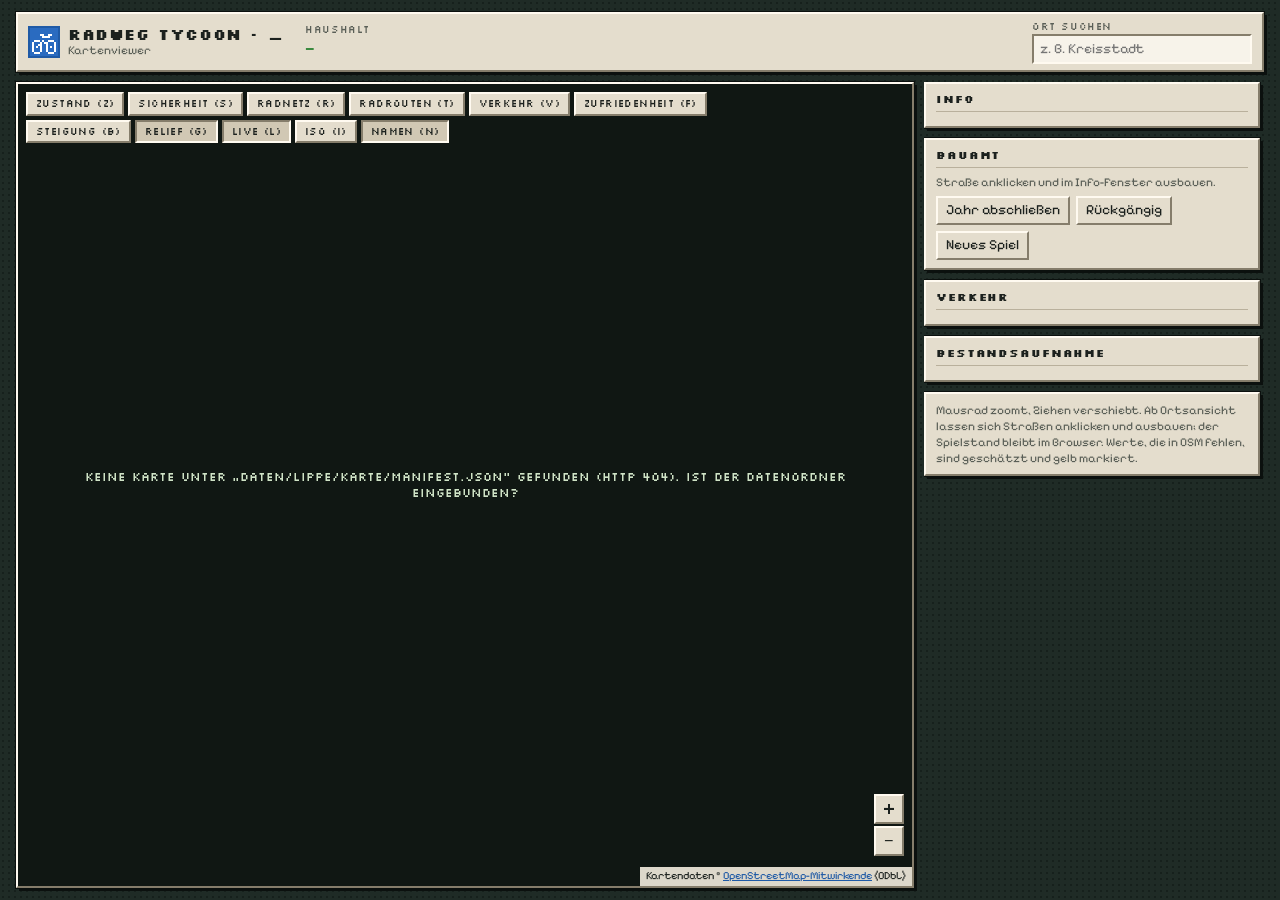
==== viewer/web/index.html @ 218c3759 "Höhen: Geländemodell NRW, Relief, Steigungen im Verkehrsmodell - Pipeline: Schritt `hoehe` (auch in " ====
<!doctype html>
<html lang="de">
<head>
<meta charset="utf-8">
<meta name="viewport" content="width=device-width, initial-scale=1, viewport-fit=cover">
<title>Radweg Tycoon – Kartenviewer</title>
<link rel="preconnect" href="https://fonts.googleapis.com">
<link rel="preconnect" href="https://fonts.gstatic.com" crossorigin>
<link rel="stylesheet" href="https://fonts.googleapis.com/css2?family=Pixelify+Sans:wght@400;600&family=Silkscreen:wght@400;700&family=VT323&display=swap">
<link rel="stylesheet" href="style.css">
</head>
<body>
<div class="app">
  <header class="topbar win">
    <div class="brand"><img src="logo.svg" alt="" width="32" height="32">
      <div><div class="brand-name">Radweg Tycoon · <span id="region">…</span></div><div class="brand-sub">Kartenviewer<span id="stand"></span></div></div></div>
    <div class="fact kasse"><span class="lbl">Haushalt</span><b id="kasse">–</b></div>
    <div class="facts" id="facts"></div>
    <label class="search"><span class="lbl">Ort suchen</span><input id="suche" list="orte" placeholder="z. B. Kreisstadt" autocomplete="off"><datalist id="orte"></datalist></label>
  </header>
  <div class="main">
    <section class="mapwin win" id="mapwin">
      <canvas id="view" aria-label="Karte"></canvas>
      <div class="loading" id="loading">Karte wird geladen …</div>
      <div class="maptoggles">
        <button class="bev" data-ov="cond" aria-pressed="false">Zustand (Z)</button>
        <button class="bev" data-ov="risk" aria-pressed="false">Sicherheit (S)</button>
        <button class="bev" data-ov="net" aria-pressed="false">Radnetz (R)</button>
        <button class="bev" data-ov="route" aria-pressed="false">Radrouten (T)</button>
        <button class="bev" data-ov="verkehr" aria-pressed="false">Verkehr (V)</button>
        <button class="bev" data-ov="zuf" aria-pressed="false">Zufriedenheit (F)</button>
        <button class="bev" data-ov="steig" aria-pressed="false">Steigung (B)</button>
        <button class="bev" id="t-relief" aria-pressed="true">Relief (G)</button>
        <button class="bev" id="t-live" aria-pressed="true">Live (L)</button>
        <button class="bev" id="t-iso" title="Prototyp: isometrische Detailansicht der Bildmitte">Iso (I)</button>
        <button class="bev" id="t-names" aria-pressed="true">Namen (N)</button>
      </div>
      <div class="status"><span id="lvl"></span><span id="busy" hidden>lädt …</span></div>
      <div class="livebox" id="live" hidden></div>
      <div class="zoom"><button class="bev" id="z-in" aria-label="Hineinzoomen">+</button><button class="bev" id="z-out" aria-label="Herauszoomen">−</button></div>
      <div class="legend win" id="legend" hidden></div>
      <div class="tip win" id="tip" hidden></div>
      <div class="attr">Kartendaten © <a href="https://www.openstreetmap.org/copyright" target="_blank" rel="noopener">OpenStreetMap-Mitwirkende</a> (ODbL)</div>
    </section>
    <aside class="side">
      <section class="win panel"><h2>Info <span class="lbl" id="insp-kind"></span></h2><div id="inspect"></div></section>
      <section class="win panel"><h2>Bauamt <span class="lbl" id="jahr"></span></h2><div id="bilanz"></div><div id="jahre"></div><div class="note" id="bau-msg">Straße anklicken und im Info-Fenster ausbauen.</div><div class="row-btns"><button class="bev" id="jahr-ende">Jahr abschließen</button><button class="bev" id="undo">Rückgängig</button><button class="bev" id="neu">Neues Spiel</button></div></section>
      <section class="win panel"><h2>Verkehr</h2><div id="verkehr"></div><div class="note" id="vk-status"></div></section>
      <section class="win panel"><h2>Bestandsaufnahme <span class="lbl" id="survey-ort"></span></h2><div id="survey"></div></section>
      <section class="win panel note">Mausrad zoomt, Ziehen verschiebt. Ab Ortsansicht lassen sich Straßen anklicken und ausbauen; der Spielstand bleibt im Browser. Werte, die in OSM fehlen, sind geschätzt und gelb markiert.</section>
    </aside>
  </div>
</div>
<script type="module" src="js/app.js"></script>
</body>
</html>
---- viewer/web/style.css ----
/* Radweg Tycoon – Kartenviewer. Ein Erscheinungsbild: Schreibtisch dunkelgrün, Fenster papiergrau mit Bevel. */
:root{
  --desk:#1f2b26;--desk-2:#16201c;--panel:#e4ddcd;--panel-2:#d1c8b4;--hi:#fffaf0;--lo:#857d6b;--line:#b9b09c;--paper:#efe9dc;
  --ink:#1c211e;--muted:#5a5f57;--sign:#1f5aa6;--ok:#3b8a3f;--warn:#c48a1e;--bad:#b03a2e;
  --f-display:'Silkscreen','Courier New',monospace;--f-ui:'Pixelify Sans','Trebuchet MS',system-ui,sans-serif;--f-num:'VT323',ui-monospace,monospace;
  color-scheme:light;
}
html,body{height:100%}
body{margin:0;background:var(--desk);color:var(--ink);font-family:var(--f-ui);font-size:14px;line-height:1.35;box-sizing:border-box;
  padding:12px max(16px,env(safe-area-inset-right,0px)) 12px max(16px,env(safe-area-inset-left,0px));overflow:hidden;
  background-image:radial-gradient(var(--desk-2) 1px,transparent 1px);background-size:6px 6px}
*,*::before,*::after{box-sizing:inherit}
[hidden]{display:none!important}
button,input{font:inherit;color:inherit}
a{color:var(--sign)}
.app{height:100%;display:flex;flex-direction:column;gap:10px;min-height:0}
.win{background:var(--panel);border:2px solid;border-color:var(--hi) var(--lo) var(--lo) var(--hi);box-shadow:0 0 0 1px #0b100e,3px 3px 0 #0b100e}
.bev{background:var(--panel);border:2px solid;border-color:var(--hi) var(--lo) var(--lo) var(--hi);cursor:pointer;padding:3px 8px}
.bev:hover{background:#ece6d8}
.bev[aria-pressed="true"]{border-color:var(--lo) var(--hi) var(--hi) var(--lo);background:var(--panel-2)}
button:focus-visible,input:focus-visible{outline:2px solid var(--sign);outline-offset:1px}
.lbl{font-family:var(--f-display);font-size:10px;letter-spacing:.06em;text-transform:uppercase;color:var(--muted)}
.topbar{display:flex;flex-wrap:wrap;align-items:center;gap:8px 22px;padding:6px 10px}
.brand{display:flex;align-items:center;gap:8px}
.brand img{image-rendering:pixelated}
.brand-name{font-family:var(--f-display);font-weight:700;font-size:15px;letter-spacing:.04em;line-height:1}
.brand-sub{font-size:12px;color:var(--muted)}
.facts{display:flex;gap:18px;flex-wrap:wrap}
.fact{display:flex;flex-direction:column}
.fact b{font-family:var(--f-num);font-weight:400;font-size:24px;line-height:1;font-variant-numeric:tabular-nums}
.search{display:flex;flex-direction:column;margin-left:auto}
.search input{width:220px;padding:4px 6px;background:#f7f3ea;border:2px solid;border-color:var(--lo) var(--hi) var(--hi) var(--lo)}
.main{flex:1;min-height:0;display:flex;gap:10px}
.mapwin{flex:1;min-width:0;position:relative;overflow:hidden;background:#101713}
#view{display:block;width:100%;height:100%;touch-action:none;cursor:grab}
.loading{position:absolute;inset:0;display:grid;place-items:center;color:#cfe3c6;font-family:var(--f-display);font-size:12px;padding:24px;text-align:center}
.maptoggles{position:absolute;top:8px;left:8px;display:flex;gap:4px;flex-wrap:wrap;max-width:calc(100% - 190px)}
.maptoggles button,.zoom button{font-family:var(--f-display);font-size:10px;letter-spacing:.04em}
.status{position:absolute;top:8px;right:8px;display:flex;gap:8px;font-family:var(--f-display);font-size:10px;color:#e8e2d2;background:rgba(16,23,19,.7);padding:3px 6px}
.zoom{position:absolute;right:8px;bottom:30px;display:flex;flex-direction:column;gap:2px}
.zoom button{width:30px;height:30px;font-size:16px;padding:0}
.attr{position:absolute;right:0;bottom:0;font-size:11px;background:rgba(239,233,220,.92);padding:2px 6px}
.legend{position:absolute;left:8px;bottom:8px;padding:6px 8px;font-size:12px;max-width:270px}
.legend .bar{width:180px;height:8px;margin:4px 0 2px;border:1px solid var(--lo);background:linear-gradient(90deg,#3fae4a,#e2c43a,#d8452f)}
.legend .ends{display:flex;justify-content:space-between;color:var(--muted);font-size:11px}
.legend .keys{display:grid;grid-template-columns:auto 1fr;gap:3px 6px;font-size:12px;margin-top:4px}
.legend .keys i{width:18px;height:6px;align-self:center;display:block}
.legend .hint{font-size:11px;color:var(--muted);margin-top:4px}
.tip{position:absolute;pointer-events:none;padding:5px 8px;max-width:260px;font-size:12px;z-index:5}
.tip b{font-family:var(--f-display);font-size:10px;letter-spacing:.04em;display:block}
.side{width:340px;flex:none;display:flex;flex-direction:column;gap:10px;min-height:0;overflow-y:auto;padding-right:4px}
.panel{padding:8px 10px}
.panel h2{font-family:var(--f-display);font-size:11px;letter-spacing:.08em;text-transform:uppercase;margin:0 0 6px;padding-bottom:4px;border-bottom:1px solid var(--line);display:flex;justify-content:space-between;align-items:baseline;gap:8px}
.insp-title{font-weight:600;font-size:16px;line-height:1.2}
.insp-sub{color:var(--muted);font-size:12px;margin:2px 0 6px;word-break:break-word}
.xs{width:100%;height:100px;display:block;background:var(--paper);border:1px solid var(--line);margin:4px 0 2px}
.xs-cap{font-size:11px;color:var(--muted);margin-bottom:6px}
.cond{display:grid;grid-template-columns:1fr auto;gap:0 8px;font-size:13px;margin:6px 0}
.cond .bar{grid-column:1/-1;height:7px;border:1px solid var(--lo);background:#bfb6a1;margin:2px 0}
.cond .bar s{display:block;height:100%;text-decoration:none}
.cond b{font-family:var(--f-num);font-weight:400;font-size:17px}
.chips{display:flex;flex-wrap:wrap;gap:4px;margin:4px 0 6px}
.chip{font-size:11px;padding:1px 6px;border:1px solid var(--line);background:var(--paper)}
.chip.bad{border-color:#d8a49d;background:#f6e3df;color:#7d2a21}
.chip.warn{border-color:#dcc58f;background:#f6eed8;color:#6d4f0c}
.chip.good{border-color:#a9cfa5;background:#e4f2e1;color:#25602a}
.chip.route{border-color:#9db6dc;background:#e3ebf7;color:#1c4580}
.kv{display:grid;grid-template-columns:auto 1fr;gap:2px 10px;font-size:12px;margin:6px 0}
.kv dt{color:var(--muted)} .kv dd{margin:0;text-align:right;font-family:var(--f-num);font-size:16px;line-height:1.1;word-break:break-word}
.raw summary{cursor:pointer;font-size:12px;color:var(--muted);margin-top:6px}
.osm{font-size:12px;margin-top:6px}
.est{color:var(--warn);font-size:11px}
.bars{display:flex;flex-direction:column;gap:4px;font-size:12px}
.bars .row{display:grid;grid-template-columns:118px 1fr auto;gap:6px;align-items:center}
.bars .row i{display:block;height:8px;background:#b5523b}
.bars .row b{font-family:var(--f-num);font-weight:400;font-size:15px;text-align:right;white-space:nowrap;min-width:52px}
.note{font-size:12px;color:var(--muted)}
@media (max-width:860px){
  html,body{height:auto} body{overflow:auto}
  .app{height:auto} .main{flex-direction:column}
  .mapwin{flex:none;height:62vh;min-height:320px}
  .side{width:auto;overflow:visible;padding-right:0}
  .search{margin-left:0} .search input{width:100%}
}
.kasse b{color:var(--ok)}
.bau-btn{display:flex;justify-content:space-between;gap:8px;width:100%;margin:3px 0;text-align:left}
.bau-btn b{font-family:var(--f-num);font-weight:400;font-size:16px}
.bau-btn:disabled{opacity:.5;cursor:not-allowed}
.zug{display:flex;gap:6px;align-items:center;font-size:12px;margin-bottom:4px}
.row-btns{display:flex;gap:6px;margin-top:6px}
.routes{display:flex;flex-direction:column;gap:2px;margin-top:4px;max-height:220px;overflow:auto}
.rt{display:flex;align-items:center;gap:6px;background:none;border:1px solid transparent;padding:1px 4px;text-align:left;cursor:pointer;font-size:12px}
.rt:hover,.rt.on{border-color:var(--lo);background:var(--paper)}
.rt i,.chip.route i{width:14px;height:5px;display:inline-block;flex:none;margin-right:4px;vertical-align:middle}
button.chip{cursor:pointer;font:inherit;font-size:11px}
.chip.route.on{outline:2px solid var(--sign)}
.legend{pointer-events:auto}
.up{color:var(--ok)} .down{color:var(--bad)}
.kv dd .up,.kv dd .down{font-size:14px}
.row-btns{flex-wrap:wrap}
.jt{width:100%;border-collapse:collapse;font-size:12px;margin:4px 0}.jt th{font-family:var(--f-display);font-size:9px;color:var(--muted);text-align:right;font-weight:400}.jt td{text-align:right;font-family:var(--f-num);font-size:15px}.jt th:first-child,.jt td:first-child{text-align:left}
.livebox{position:absolute;left:50%;bottom:26px;transform:translateX(-50%);font-family:var(--f-display);font-size:10px;color:#e8e2d2;background:rgba(16,23,19,.75);padding:3px 8px;white-space:nowrap;max-width:calc(100% - 120px);overflow:hidden;text-overflow:ellipsis}
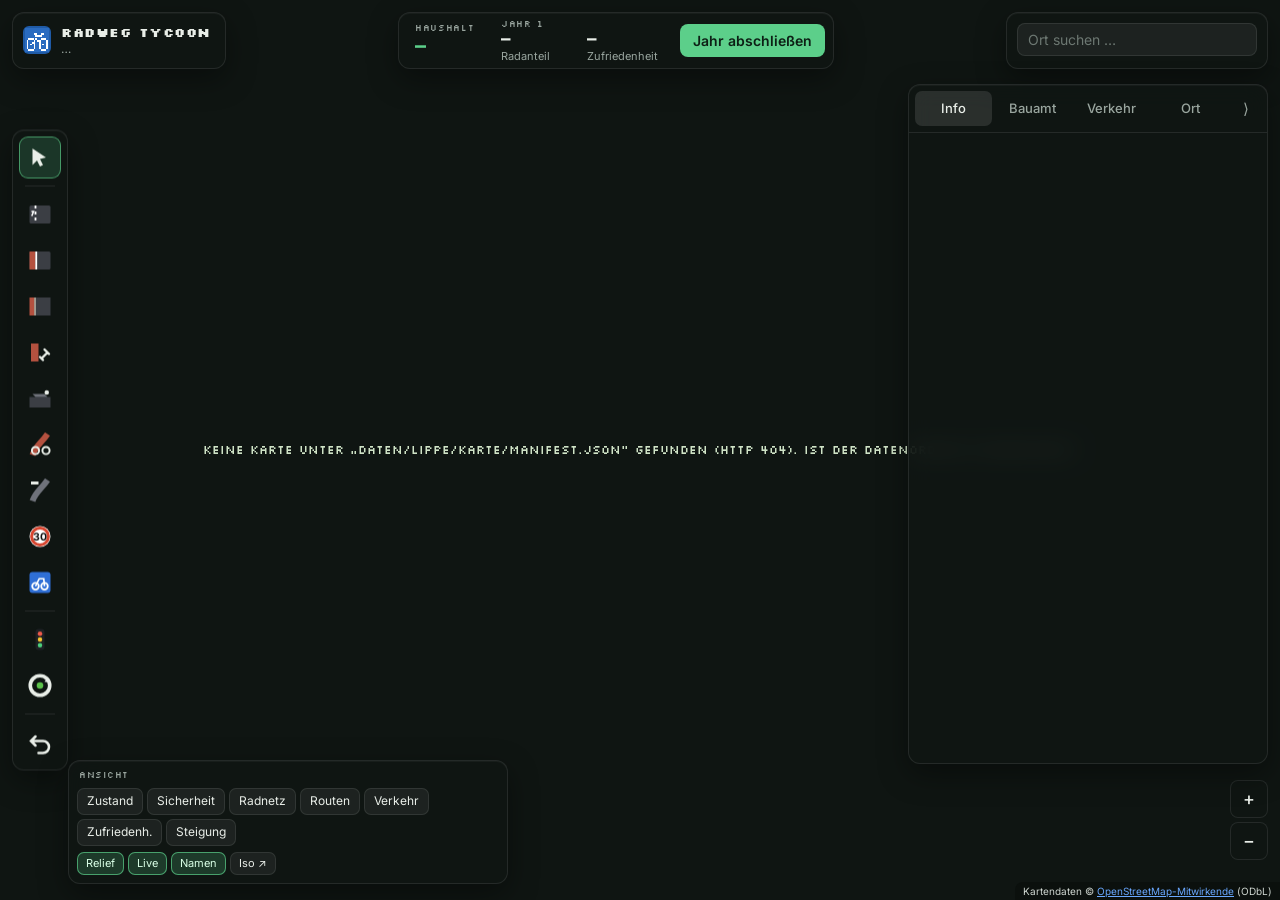
==== commit 63c33230: "Bauwerkzeuge, Ampeln und Kreisverkehre, neue Oberfläche - Streckenwerkzeug: Start/Ziel/Zwischenpunkt" ====
--- a/viewer/web/index.html
+++ b/viewer/web/index.html
@@ -3,54 +3,123 @@
 <head>
 <meta charset="utf-8">
 <meta name="viewport" content="width=device-width, initial-scale=1, viewport-fit=cover">
-<title>Radweg Tycoon – Kartenviewer</title>
+<title>Radweg Tycoon</title>
 <link rel="preconnect" href="https://fonts.googleapis.com">
 <link rel="preconnect" href="https://fonts.gstatic.com" crossorigin>
-<link rel="stylesheet" href="https://fonts.googleapis.com/css2?family=Pixelify+Sans:wght@400;600&family=Silkscreen:wght@400;700&family=VT323&display=swap">
+<link rel="stylesheet" href="https://fonts.googleapis.com/css2?family=Inter:wght@400;500;600;700&family=Silkscreen:wght@400;700&display=swap">
 <link rel="stylesheet" href="style.css">
 </head>
 <body>
-<div class="app">
-  <header class="topbar win">
-    <div class="brand"><img src="logo.svg" alt="" width="32" height="32">
-      <div><div class="brand-name">Radweg Tycoon · <span id="region">…</span></div><div class="brand-sub">Kartenviewer<span id="stand"></span></div></div></div>
-    <div class="fact kasse"><span class="lbl">Haushalt</span><b id="kasse">–</b></div>
-    <div class="facts" id="facts"></div>
-    <label class="search"><span class="lbl">Ort suchen</span><input id="suche" list="orte" placeholder="z. B. Kreisstadt" autocomplete="off"><datalist id="orte"></datalist></label>
+<svg width="0" height="0" style="position:absolute" aria-hidden="true">
+  <defs>
+    <symbol id="i-auswahl" viewBox="0 0 16 16"><path d="M3 2l9 6-4 1 2 4-2 1-2-4-3 3z" fill="currentColor"/></symbol>
+    <symbol id="i-schutz" viewBox="0 0 16 16"><rect x="1" y="2" width="14" height="12" rx="1" fill="#3b3e44"/><path d="M5 2v12" stroke="#fff" stroke-width="1.2" stroke-dasharray="2 2"/><path d="M2.5 9l1.2-3h-1.4" stroke="#fff" fill="none"/></symbol>
+    <symbol id="i-streifen" viewBox="0 0 16 16"><rect x="1" y="2" width="14" height="12" rx="1" fill="#3b3e44"/><rect x="1" y="2" width="4" height="12" fill="#b4513f"/><path d="M5.5 2v12" stroke="#fff" stroke-width="1.2"/></symbol>
+    <symbol id="i-hochbord" viewBox="0 0 16 16"><rect x="5" y="2" width="10" height="12" fill="#3b3e44"/><rect x="1" y="2" width="3.4" height="12" fill="#b4513f"/><rect x="4.2" y="2" width="1" height="12" fill="#bdb8ab"/></symbol>
+    <symbol id="i-radweg_san" viewBox="0 0 16 16"><rect x="2" y="2" width="5" height="12" fill="#b4513f"/><path d="M9 12l4-4m-2-2l3 3m-6 2l2 2" stroke="currentColor" stroke-width="1.6" stroke-linecap="round"/></symbol>
+    <symbol id="i-decke" viewBox="0 0 16 16"><rect x="1" y="7" width="14" height="7" fill="#3b3e44"/><path d="M3 5h8l2 2H5z" fill="#6f727a"/><circle cx="12.5" cy="4" r="1.5" fill="currentColor"/></symbol>
+    <symbol id="i-radweg" viewBox="0 0 16 16"><path d="M3 15C5 9 9 7 13 1" stroke="#b4513f" stroke-width="4" fill="none"/><circle cx="12" cy="12" r="2.4" fill="none" stroke="currentColor" stroke-width="1.3"/><circle cx="5" cy="12" r="2.4" fill="none" stroke="currentColor" stroke-width="1.3"/></symbol>
+    <symbol id="i-asphalt" viewBox="0 0 16 16"><path d="M3 15C5 9 9 7 13 1" stroke="#6f727a" stroke-width="4" fill="none"/><path d="M2 3h5" stroke="currentColor" stroke-width="2"/></symbol>
+    <symbol id="i-tempo30" viewBox="0 0 16 16"><circle cx="8" cy="8" r="7" fill="#fff"/><circle cx="8" cy="8" r="5.6" fill="none" stroke="#d8452f" stroke-width="2"/><text x="8" y="10.6" text-anchor="middle" font-size="7" font-weight="700" font-family="Inter,sans-serif" fill="#111">30</text></symbol>
+    <symbol id="i-frs" viewBox="0 0 16 16"><rect x="1" y="1" width="14" height="14" rx="2" fill="#2f6fd6"/><circle cx="5" cy="10.5" r="2.2" fill="none" stroke="#fff" stroke-width="1.2"/><circle cx="11" cy="10.5" r="2.2" fill="none" stroke="#fff" stroke-width="1.2"/><path d="M5 10.5l2.5-5h3l.5 5" stroke="#fff" fill="none" stroke-width="1.1"/></symbol>
+    <symbol id="i-ampel" viewBox="0 0 16 16"><rect x="5" y="1" width="6" height="14" rx="2" fill="#1e2124"/><circle cx="8" cy="4.2" r="1.5" fill="#ef5a4a"/><circle cx="8" cy="8" r="1.5" fill="#f2c230"/><circle cx="8" cy="11.8" r="1.5" fill="#4cd07d"/></symbol>
+    <symbol id="i-kreisel" viewBox="0 0 16 16"><circle cx="8" cy="8" r="6.5" fill="none" stroke="currentColor" stroke-width="2.4"/><circle cx="8" cy="8" r="2.2" fill="#5cc24a"/><path d="M13 3l1 3-3-.5" fill="currentColor"/></symbol>
+    <symbol id="i-undo" viewBox="0 0 16 16"><path d="M5 4L2 7l3 3M2.5 7H10a4 4 0 010 8H7" stroke="currentColor" stroke-width="1.7" fill="none" stroke-linecap="round"/></symbol>
+  </defs>
+</svg>
+
+<main class="stage" id="mapwin">
+  <canvas id="view" aria-label="Karte"></canvas>
+  <div class="loading" id="loading">Karte wird geladen …</div>
+
+  <header class="top">
+    <div class="glass brand"><img src="logo.svg" alt="" width="28" height="28">
+      <div><div class="brand-name">Radweg Tycoon</div><div class="brand-sub"><span id="region">…</span><span id="stand"></span></div></div></div>
+    <div class="glass stats">
+      <div class="stat money"><span class="lbl">Haushalt</span><b id="kasse">–</b></div>
+      <div class="stat"><span class="lbl" id="jahr">Jahr 1</span><b id="top-anteil" title="Radanteil (Modell)">–</b><small>Radanteil</small></div>
+      <div class="stat"><span class="lbl">&nbsp;</span><b id="top-zuf" title="Zufriedenheit (Modell)">–</b><small>Zufriedenheit</small></div>
+      <button class="btn primary" id="jahr-ende">Jahr abschließen</button>
+    </div>
+    <div class="glass searchbox"><input id="suche" list="orte" placeholder="Ort suchen …" autocomplete="off" aria-label="Ort suchen"><datalist id="orte"></datalist>
+      <span class="status"><span id="lvl"></span><span id="busy" hidden> · lädt …</span></span></div>
   </header>
-  <div class="main">
-    <section class="mapwin win" id="mapwin">
-      <canvas id="view" aria-label="Karte"></canvas>
-      <div class="loading" id="loading">Karte wird geladen …</div>
-      <div class="maptoggles">
-        <button class="bev" data-ov="cond" aria-pressed="false">Zustand (Z)</button>
-        <button class="bev" data-ov="risk" aria-pressed="false">Sicherheit (S)</button>
-        <button class="bev" data-ov="net" aria-pressed="false">Radnetz (R)</button>
-        <button class="bev" data-ov="route" aria-pressed="false">Radrouten (T)</button>
-        <button class="bev" data-ov="verkehr" aria-pressed="false">Verkehr (V)</button>
-        <button class="bev" data-ov="zuf" aria-pressed="false">Zufriedenheit (F)</button>
-        <button class="bev" data-ov="steig" aria-pressed="false">Steigung (B)</button>
-        <button class="bev" id="t-relief" aria-pressed="true">Relief (G)</button>
-        <button class="bev" id="t-live" aria-pressed="true">Live (L)</button>
-        <button class="bev" id="t-iso" title="Prototyp: isometrische Detailansicht der Bildmitte">Iso (I)</button>
-        <button class="bev" id="t-names" aria-pressed="true">Namen (N)</button>
-      </div>
-      <div class="status"><span id="lvl"></span><span id="busy" hidden>lädt …</span></div>
-      <div class="livebox" id="live" hidden></div>
-      <div class="zoom"><button class="bev" id="z-in" aria-label="Hineinzoomen">+</button><button class="bev" id="z-out" aria-label="Herauszoomen">−</button></div>
-      <div class="legend win" id="legend" hidden></div>
-      <div class="tip win" id="tip" hidden></div>
-      <div class="attr">Kartendaten © <a href="https://www.openstreetmap.org/copyright" target="_blank" rel="noopener">OpenStreetMap-Mitwirkende</a> (ODbL)</div>
-    </section>
-    <aside class="side">
-      <section class="win panel"><h2>Info <span class="lbl" id="insp-kind"></span></h2><div id="inspect"></div></section>
-      <section class="win panel"><h2>Bauamt <span class="lbl" id="jahr"></span></h2><div id="bilanz"></div><div id="jahre"></div><div class="note" id="bau-msg">Straße anklicken und im Info-Fenster ausbauen.</div><div class="row-btns"><button class="bev" id="jahr-ende">Jahr abschließen</button><button class="bev" id="undo">Rückgängig</button><button class="bev" id="neu">Neues Spiel</button></div></section>
-      <section class="win panel"><h2>Verkehr</h2><div id="verkehr"></div><div class="note" id="vk-status"></div></section>
-      <section class="win panel"><h2>Bestandsaufnahme <span class="lbl" id="survey-ort"></span></h2><div id="survey"></div></section>
-      <section class="win panel note">Mausrad zoomt, Ziehen verschiebt. Ab Ortsansicht lassen sich Straßen anklicken und ausbauen; der Spielstand bleibt im Browser. Werte, die in OSM fehlen, sind geschätzt und gelb markiert.</section>
-    </aside>
+
+  <nav class="glass tools" id="tools" aria-label="Werkzeuge">
+    <button class="tool on" data-tool="auswahl" title="Auswählen (Esc)"><svg><use href="#i-auswahl"/></svg></button>
+    <div class="sep" title="Strecke ausbauen"></div>
+    <button class="tool" data-tool="schutz" title="Schutzstreifen (1)"><svg><use href="#i-schutz"/></svg></button>
+    <button class="tool" data-tool="streifen" title="Radfahrstreifen (2)"><svg><use href="#i-streifen"/></svg></button>
+    <button class="tool" data-tool="hochbord" title="Baulicher Radweg (3)"><svg><use href="#i-hochbord"/></svg></button>
+    <button class="tool" data-tool="radweg_san" title="Radweg sanieren (4)"><svg><use href="#i-radweg_san"/></svg></button>
+    <button class="tool" data-tool="decke" title="Fahrbahn erneuern (5)"><svg><use href="#i-decke"/></svg></button>
+    <button class="tool" data-tool="radweg" title="Weg zum Radweg ausbauen (6)"><svg><use href="#i-radweg"/></svg></button>
+    <button class="tool" data-tool="asphalt" title="Weg asphaltieren (7)"><svg><use href="#i-asphalt"/></svg></button>
+    <button class="tool" data-tool="tempo30" title="Tempo 30 (8)"><svg><use href="#i-tempo30"/></svg></button>
+    <button class="tool" data-tool="frs" title="Fahrradstraße (9)"><svg><use href="#i-frs"/></svg></button>
+    <div class="sep" title="Kreuzungen"></div>
+    <button class="tool" data-tool="ampel" title="Ampel (A)"><svg><use href="#i-ampel"/></svg></button>
+    <button class="tool" data-tool="kreisel" title="Kreisverkehr (K)"><svg><use href="#i-kreisel"/></svg></button>
+    <div class="sep"></div>
+    <button class="tool" id="undo" title="Rückgängig (Strg+Z)"><svg><use href="#i-undo"/></svg></button>
+  </nav>
+
+  <section class="glass toolpanel" id="toolpanel" hidden>
+    <div class="tp-head"><svg class="tp-icon"><use id="tp-icon" href="#i-auswahl"/></svg><div><b id="tp-name"></b><div class="tp-info" id="tp-info"></div></div></div>
+    <div class="tp-body" id="tp-body"></div>
+    <div class="tp-actions">
+      <button class="btn" id="tp-zug" title="Ganze Straße des ersten Abschnitts übernehmen">Ganze Straße</button>
+      <button class="btn" id="tp-zurueck" title="Letzten Wegpunkt entfernen (Rücktaste)">Zurück</button>
+      <button class="btn" id="tp-abbruch" title="Auswahl verwerfen (Esc)">Abbrechen</button>
+      <button class="btn primary" id="tp-bauen" title="Bauen (Enter)">Bauen</button>
+    </div>
+  </section>
+
+  <div class="glass views" id="views">
+    <div class="lbl">Ansicht</div>
+    <div class="seg">
+      <button data-ov="cond" aria-pressed="false" title="Zustand (Z)">Zustand</button>
+      <button data-ov="risk" aria-pressed="false" title="Sicherheit (S)">Sicherheit</button>
+      <button data-ov="net" aria-pressed="false" title="Radnetz (R)">Radnetz</button>
+      <button data-ov="route" aria-pressed="false" title="Radrouten (T)">Routen</button>
+      <button data-ov="verkehr" aria-pressed="false" title="Radverkehr (V)">Verkehr</button>
+      <button data-ov="zuf" aria-pressed="false" title="Zufriedenheit (F)">Zufriedenh.</button>
+      <button data-ov="steig" aria-pressed="false" title="Steigung (B)">Steigung</button>
+    </div>
+    <div class="seg small">
+      <button id="t-relief" aria-pressed="true" title="Relief (G)">Relief</button>
+      <button id="t-live" aria-pressed="true" title="Live-Verkehr (L)">Live</button>
+      <button id="t-names" aria-pressed="true" title="Straßennamen (N)">Namen</button>
+      <button id="t-iso" title="Isometrische Ansicht der Bildmitte (I)">Iso ↗</button>
+    </div>
   </div>
-</div>
+  <div class="glass legend" id="legend" hidden></div>
+  <div class="livebox" id="live" hidden></div>
+
+  <div class="zoom"><button class="btn" id="z-in" aria-label="Hineinzoomen">+</button><button class="btn" id="z-out" aria-label="Herauszoomen">−</button></div>
+  <div class="glass tip" id="tip" hidden></div>
+  <div class="attr">Kartendaten © <a href="https://www.openstreetmap.org/copyright" target="_blank" rel="noopener">OpenStreetMap-Mitwirkende</a> (ODbL)</div>
+
+  <aside class="glass side" id="side">
+    <div class="tabs" role="tablist">
+      <button role="tab" data-tab="info" aria-selected="true">Info</button>
+      <button role="tab" data-tab="bauamt" aria-selected="false">Bauamt</button>
+      <button role="tab" data-tab="verkehr" aria-selected="false">Verkehr</button>
+      <button role="tab" data-tab="ort" aria-selected="false">Ort</button>
+      <button class="collapse" id="side-zu" title="Panel ein-/ausklappen">⟩</button>
+    </div>
+    <div class="tabpane" data-pane="info"><div class="pane-head"><span class="lbl" id="insp-kind"></span></div><div id="inspect"></div></div>
+    <div class="tabpane" data-pane="bauamt" hidden>
+      <div id="bilanz"></div><div id="jahre"></div><div class="note" id="bau-msg">Werkzeug links wählen, Start und Ziel anklicken, Bauen.</div>
+      <div class="row-btns"><button class="btn danger" id="neu">Neues Spiel</button></div>
+    </div>
+    <div class="tabpane" data-pane="verkehr" hidden><div id="verkehr"></div><div class="note" id="vk-status"></div></div>
+    <div class="tabpane" data-pane="ort" hidden>
+      <div class="pane-head"><span class="lbl">Bestandsaufnahme</span><span class="lbl" id="survey-ort"></span></div><div id="survey"></div>
+      <div class="lbl" style="margin-top:14px">Region</div><div class="facts" id="facts"></div>
+    </div>
+  </aside>
+</main>
 <script type="module" src="js/app.js"></script>
 </body>
 </html>
--- a/viewer/web/style.css
+++ b/viewer/web/style.css
@@ -1,102 +1,173 @@
-/* Radweg Tycoon – Kartenviewer. Ein Erscheinungsbild: Schreibtisch dunkelgrün, Fenster papiergrau mit Bevel. */
+/* Radweg Tycoon – Oberfläche. Vollbild-Karte, schwebende Glas-Panels, Werkzeugleiste links. */
 :root{
-  --desk:#1f2b26;--desk-2:#16201c;--panel:#e4ddcd;--panel-2:#d1c8b4;--hi:#fffaf0;--lo:#857d6b;--line:#b9b09c;--paper:#efe9dc;
-  --ink:#1c211e;--muted:#5a5f57;--sign:#1f5aa6;--ok:#3b8a3f;--warn:#c48a1e;--bad:#b03a2e;
-  --f-display:'Silkscreen','Courier New',monospace;--f-ui:'Pixelify Sans','Trebuchet MS',system-ui,sans-serif;--f-num:'VT323',ui-monospace,monospace;
-  color-scheme:light;
+  --glass:rgba(16,22,20,.84);--glass-2:rgba(255,255,255,.06);--glass-3:rgba(255,255,255,.11);--line:rgba(255,255,255,.09);
+  --ink:#e9eee8;--muted:#9aa69f;--faint:#6d7872;--accent:#5ccf8a;--accent-ink:#0d1f15;--sign:#6aa8ff;--ok:#5ccf8a;--warn:#f0b73a;--bad:#ef6a5a;
+  --paper:#efe9dc;--r:12px;--shadow:0 10px 30px rgba(0,0,0,.38),0 1px 0 rgba(255,255,255,.04) inset;
+  --f-ui:'Inter',system-ui,-apple-system,'Segoe UI',sans-serif;--f-px:'Silkscreen','Courier New',monospace;
+  color-scheme:dark;
 }
-html,body{height:100%}
-body{margin:0;background:var(--desk);color:var(--ink);font-family:var(--f-ui);font-size:14px;line-height:1.35;box-sizing:border-box;
-  padding:12px max(16px,env(safe-area-inset-right,0px)) 12px max(16px,env(safe-area-inset-left,0px));overflow:hidden;
-  background-image:radial-gradient(var(--desk-2) 1px,transparent 1px);background-size:6px 6px}
-*,*::before,*::after{box-sizing:inherit}
+*,*::before,*::after{box-sizing:border-box}
+html,body{height:100%;margin:0}
+body{background:#0f1512;color:var(--ink);font:14px/1.4 var(--f-ui);overflow:hidden;-webkit-font-smoothing:antialiased}
 [hidden]{display:none!important}
 button,input{font:inherit;color:inherit}
 a{color:var(--sign)}
-.app{height:100%;display:flex;flex-direction:column;gap:10px;min-height:0}
-.win{background:var(--panel);border:2px solid;border-color:var(--hi) var(--lo) var(--lo) var(--hi);box-shadow:0 0 0 1px #0b100e,3px 3px 0 #0b100e}
-.bev{background:var(--panel);border:2px solid;border-color:var(--hi) var(--lo) var(--lo) var(--hi);cursor:pointer;padding:3px 8px}
-.bev:hover{background:#ece6d8}
-.bev[aria-pressed="true"]{border-color:var(--lo) var(--hi) var(--hi) var(--lo);background:var(--panel-2)}
-button:focus-visible,input:focus-visible{outline:2px solid var(--sign);outline-offset:1px}
-.lbl{font-family:var(--f-display);font-size:10px;letter-spacing:.06em;text-transform:uppercase;color:var(--muted)}
-.topbar{display:flex;flex-wrap:wrap;align-items:center;gap:8px 22px;padding:6px 10px}
-.brand{display:flex;align-items:center;gap:8px}
-.brand img{image-rendering:pixelated}
-.brand-name{font-family:var(--f-display);font-weight:700;font-size:15px;letter-spacing:.04em;line-height:1}
+.lbl{font-family:var(--f-px);font-size:9px;letter-spacing:.08em;text-transform:uppercase;color:var(--muted)}
+button:focus-visible,input:focus-visible{outline:2px solid var(--accent);outline-offset:2px}
+
+/* Bühne */
+.stage{position:fixed;inset:0;overflow:hidden}
+#view{position:absolute;inset:0;width:100%;height:100%;display:block;touch-action:none;cursor:grab}
+.stage.bauen #view{cursor:crosshair}
+.loading{position:absolute;inset:0;display:grid;place-items:center;font-family:var(--f-px);font-size:12px;color:#cfe3c6;padding:24px;text-align:center}
+.glass{background:var(--glass);backdrop-filter:blur(12px) saturate(1.2);-webkit-backdrop-filter:blur(12px) saturate(1.2);border:1px solid var(--line);border-radius:var(--r);box-shadow:var(--shadow)}
+
+/* Knöpfe */
+.btn{background:var(--glass-2);border:1px solid var(--line);border-radius:8px;padding:6px 12px;cursor:pointer;font-weight:500;transition:background .12s,border-color .12s}
+.btn:hover{background:var(--glass-3)}
+.btn:disabled{opacity:.45;cursor:not-allowed}
+.btn.primary{background:var(--accent);color:var(--accent-ink);border-color:transparent;font-weight:600}
+.btn.primary:hover{filter:brightness(1.08)}
+.btn.danger{color:#ffb4aa}
+.bev{background:var(--glass-2);border:1px solid var(--line);border-radius:8px;padding:5px 10px;cursor:pointer}
+.bev[aria-pressed="true"]{background:var(--accent);color:var(--accent-ink)}
+.win{background:var(--glass);border:1px solid var(--line);border-radius:10px;color:var(--ink)}
+
+/* Kopfzeile */
+.top{position:absolute;top:12px;left:12px;right:12px;display:flex;gap:10px;align-items:stretch;pointer-events:none}
+.top>*{pointer-events:auto}
+.brand{display:flex;align-items:center;gap:10px;padding:8px 14px 8px 10px}
+.brand img{image-rendering:pixelated;border-radius:6px}
+.brand-name{font-family:var(--f-px);font-weight:700;font-size:13px;letter-spacing:.04em}
 .brand-sub{font-size:12px;color:var(--muted)}
-.facts{display:flex;gap:18px;flex-wrap:wrap}
-.fact{display:flex;flex-direction:column}
-.fact b{font-family:var(--f-num);font-weight:400;font-size:24px;line-height:1;font-variant-numeric:tabular-nums}
-.search{display:flex;flex-direction:column;margin-left:auto}
-.search input{width:220px;padding:4px 6px;background:#f7f3ea;border:2px solid;border-color:var(--lo) var(--hi) var(--hi) var(--lo)}
-.main{flex:1;min-height:0;display:flex;gap:10px}
-.mapwin{flex:1;min-width:0;position:relative;overflow:hidden;background:#101713}
-#view{display:block;width:100%;height:100%;touch-action:none;cursor:grab}
-.loading{position:absolute;inset:0;display:grid;place-items:center;color:#cfe3c6;font-family:var(--f-display);font-size:12px;padding:24px;text-align:center}
-.maptoggles{position:absolute;top:8px;left:8px;display:flex;gap:4px;flex-wrap:wrap;max-width:calc(100% - 190px)}
-.maptoggles button,.zoom button{font-family:var(--f-display);font-size:10px;letter-spacing:.04em}
-.status{position:absolute;top:8px;right:8px;display:flex;gap:8px;font-family:var(--f-display);font-size:10px;color:#e8e2d2;background:rgba(16,23,19,.7);padding:3px 6px}
-.zoom{position:absolute;right:8px;bottom:30px;display:flex;flex-direction:column;gap:2px}
-.zoom button{width:30px;height:30px;font-size:16px;padding:0}
-.attr{position:absolute;right:0;bottom:0;font-size:11px;background:rgba(239,233,220,.92);padding:2px 6px}
-.legend{position:absolute;left:8px;bottom:8px;padding:6px 8px;font-size:12px;max-width:270px}
-.legend .bar{width:180px;height:8px;margin:4px 0 2px;border:1px solid var(--lo);background:linear-gradient(90deg,#3fae4a,#e2c43a,#d8452f)}
+.stats{display:flex;align-items:center;gap:22px;padding:6px 8px 6px 16px;margin:0 auto}
+.stat{display:flex;flex-direction:column;line-height:1.1;min-width:64px}
+.stat b{font-size:19px;font-weight:700;font-variant-numeric:tabular-nums;letter-spacing:-.01em}
+.stat small{font-size:11px;color:var(--muted)}
+.stat.money b{color:var(--accent);font-size:22px}
+.searchbox{display:flex;flex-direction:column;justify-content:center;padding:6px 10px;gap:2px;min-width:220px}
+.searchbox input{background:var(--glass-2);border:1px solid var(--line);border-radius:8px;padding:6px 10px;width:100%}
+.searchbox input::placeholder{color:var(--faint)}
+.status{font-size:11px;color:var(--muted);font-variant-numeric:tabular-nums}
+
+/* Werkzeugleiste */
+.tools{position:absolute;left:12px;top:50%;transform:translateY(-50%);display:flex;flex-direction:column;gap:4px;padding:6px}
+.tool{width:42px;height:42px;display:grid;place-items:center;border-radius:9px;border:1px solid transparent;background:transparent;cursor:pointer;color:var(--ink);position:relative}
+.tool svg{width:24px;height:24px;image-rendering:pixelated}
+.tool:hover{background:var(--glass-3)}
+.tool.on{background:rgba(92,207,138,.18);border-color:rgba(92,207,138,.65)}
+.tool:disabled{opacity:.35}
+.tool[data-key]::after{content:attr(data-key);position:absolute;right:3px;bottom:1px;font-family:var(--f-px);font-size:8px;color:var(--faint)}
+.tools .sep{height:1px;background:var(--line);margin:3px 6px}
+
+/* Werkzeug-Panel */
+.toolpanel{position:absolute;left:50%;top:84px;transform:translateX(-50%);width:min(560px,calc(100% - 520px));min-width:420px;padding:12px 14px;display:flex;flex-direction:column;gap:10px}
+.tp-head{display:flex;gap:10px;align-items:flex-start}
+.tp-icon{width:28px;height:28px;flex:none}
+.tp-head b{font-size:15px}
+.tp-info{font-size:12px;color:var(--muted)}
+.tp-body{display:grid;grid-template-columns:repeat(4,1fr);gap:8px}
+.tp-body .k{background:var(--glass-2);border-radius:8px;padding:6px 8px}
+.tp-body .k span{display:block;font-size:11px;color:var(--muted)}
+.tp-body .k b{font-size:16px;font-variant-numeric:tabular-nums}
+.tp-body .k.cost b{color:var(--accent)}
+.tp-body .k.cost.zu-teuer b{color:var(--bad)}
+.tp-body .hint{grid-column:1/-1;font-size:12px;color:var(--muted)}
+.tp-actions{display:flex;gap:6px;justify-content:flex-end;flex-wrap:wrap}
+
+/* Ansichten + Legende */
+.views{position:absolute;left:68px;bottom:16px;padding:8px;display:flex;flex-direction:column;gap:6px;width:max-content;max-width:min(440px,calc(100% - 140px))}
+.views .lbl{padding-left:2px}
+.seg{display:flex;flex-wrap:wrap;gap:4px}
+.seg button{background:var(--glass-2);border:1px solid var(--line);border-radius:7px;padding:4px 9px;font-size:12px;cursor:pointer}
+.seg button:hover{background:var(--glass-3)}
+.seg button[aria-pressed="true"]{background:rgba(92,207,138,.2);border-color:rgba(92,207,138,.7);color:#d9ffe7}
+.seg.small button{font-size:11px;padding:3px 8px}
+.legend{position:absolute;left:68px;bottom:var(--legend-bottom,128px);padding:10px 12px;font-size:12px;max-width:280px}
+.legend .bar{width:200px;height:8px;margin:6px 0 3px;border-radius:4px;background:linear-gradient(90deg,#3fae4a,#e2c43a,#d8452f)}
 .legend .ends{display:flex;justify-content:space-between;color:var(--muted);font-size:11px}
-.legend .keys{display:grid;grid-template-columns:auto 1fr;gap:3px 6px;font-size:12px;margin-top:4px}
-.legend .keys i{width:18px;height:6px;align-self:center;display:block}
-.legend .hint{font-size:11px;color:var(--muted);margin-top:4px}
-.tip{position:absolute;pointer-events:none;padding:5px 8px;max-width:260px;font-size:12px;z-index:5}
-.tip b{font-family:var(--f-display);font-size:10px;letter-spacing:.04em;display:block}
-.side{width:340px;flex:none;display:flex;flex-direction:column;gap:10px;min-height:0;overflow-y:auto;padding-right:4px}
-.panel{padding:8px 10px}
-.panel h2{font-family:var(--f-display);font-size:11px;letter-spacing:.08em;text-transform:uppercase;margin:0 0 6px;padding-bottom:4px;border-bottom:1px solid var(--line);display:flex;justify-content:space-between;align-items:baseline;gap:8px}
-.insp-title{font-weight:600;font-size:16px;line-height:1.2}
-.insp-sub{color:var(--muted);font-size:12px;margin:2px 0 6px;word-break:break-word}
-.xs{width:100%;height:100px;display:block;background:var(--paper);border:1px solid var(--line);margin:4px 0 2px}
-.xs-cap{font-size:11px;color:var(--muted);margin-bottom:6px}
-.cond{display:grid;grid-template-columns:1fr auto;gap:0 8px;font-size:13px;margin:6px 0}
-.cond .bar{grid-column:1/-1;height:7px;border:1px solid var(--lo);background:#bfb6a1;margin:2px 0}
-.cond .bar s{display:block;height:100%;text-decoration:none}
-.cond b{font-family:var(--f-num);font-weight:400;font-size:17px}
-.chips{display:flex;flex-wrap:wrap;gap:4px;margin:4px 0 6px}
-.chip{font-size:11px;padding:1px 6px;border:1px solid var(--line);background:var(--paper)}
-.chip.bad{border-color:#d8a49d;background:#f6e3df;color:#7d2a21}
-.chip.warn{border-color:#dcc58f;background:#f6eed8;color:#6d4f0c}
-.chip.good{border-color:#a9cfa5;background:#e4f2e1;color:#25602a}
-.chip.route{border-color:#9db6dc;background:#e3ebf7;color:#1c4580}
-.kv{display:grid;grid-template-columns:auto 1fr;gap:2px 10px;font-size:12px;margin:6px 0}
-.kv dt{color:var(--muted)} .kv dd{margin:0;text-align:right;font-family:var(--f-num);font-size:16px;line-height:1.1;word-break:break-word}
-.raw summary{cursor:pointer;font-size:12px;color:var(--muted);margin-top:6px}
-.osm{font-size:12px;margin-top:6px}
-.est{color:var(--warn);font-size:11px}
-.bars{display:flex;flex-direction:column;gap:4px;font-size:12px}
-.bars .row{display:grid;grid-template-columns:118px 1fr auto;gap:6px;align-items:center}
-.bars .row i{display:block;height:8px;background:#b5523b}
-.bars .row b{font-family:var(--f-num);font-weight:400;font-size:15px;text-align:right;white-space:nowrap;min-width:52px}
-.note{font-size:12px;color:var(--muted)}
-@media (max-width:860px){
-  html,body{height:auto} body{overflow:auto}
-  .app{height:auto} .main{flex-direction:column}
-  .mapwin{flex:none;height:62vh;min-height:320px}
-  .side{width:auto;overflow:visible;padding-right:0}
-  .search{margin-left:0} .search input{width:100%}
-}
-.kasse b{color:var(--ok)}
-.bau-btn{display:flex;justify-content:space-between;gap:8px;width:100%;margin:3px 0;text-align:left}
-.bau-btn b{font-family:var(--f-num);font-weight:400;font-size:16px}
-.bau-btn:disabled{opacity:.5;cursor:not-allowed}
-.zug{display:flex;gap:6px;align-items:center;font-size:12px;margin-bottom:4px}
-.row-btns{display:flex;gap:6px;margin-top:6px}
-.routes{display:flex;flex-direction:column;gap:2px;margin-top:4px;max-height:220px;overflow:auto}
-.rt{display:flex;align-items:center;gap:6px;background:none;border:1px solid transparent;padding:1px 4px;text-align:left;cursor:pointer;font-size:12px}
-.rt:hover,.rt.on{border-color:var(--lo);background:var(--paper)}
-.rt i,.chip.route i{width:14px;height:5px;display:inline-block;flex:none;margin-right:4px;vertical-align:middle}
+.legend .keys{display:grid;grid-template-columns:auto 1fr;gap:4px 8px;font-size:12px;margin-top:6px}
+.legend .keys i{width:20px;height:6px;align-self:center;display:block;border-radius:3px}
+.legend .hint{font-size:11px;color:var(--muted);margin-top:6px}
+.routes{display:flex;flex-direction:column;gap:2px;margin-top:6px;max-height:220px;overflow:auto}
+.rt{display:flex;align-items:center;gap:6px;background:none;border:1px solid transparent;border-radius:6px;padding:2px 6px;text-align:left;cursor:pointer;font-size:12px}
+.rt:hover,.rt.on{background:var(--glass-3);border-color:var(--line)}
+.rt i,.chip.route i{width:14px;height:5px;display:inline-block;flex:none;margin-right:4px;vertical-align:middle;border-radius:2px}
+
+.livebox{position:absolute;right:62px;bottom:16px;font-size:11px;color:var(--muted);background:var(--glass);border:1px solid var(--line);border-radius:999px;padding:4px 12px;white-space:nowrap;font-variant-numeric:tabular-nums}
+.zoom{position:absolute;right:12px;bottom:40px;display:flex;flex-direction:column;gap:4px}
+.zoom .btn{width:38px;height:38px;padding:0;font-size:18px;background:var(--glass);backdrop-filter:blur(12px)}
+.attr{position:absolute;right:0;bottom:0;font-size:10px;color:#cfd6d0;background:rgba(10,14,12,.65);padding:2px 8px;border-top-left-radius:8px}
+.tip{position:absolute;pointer-events:none;padding:7px 10px;max-width:280px;font-size:12px;z-index:5}
+.tip b{display:block;font-weight:600;font-size:13px}
+
+/* Seitenpanel */
+.side{position:absolute;right:12px;top:84px;bottom:136px;width:360px;display:flex;flex-direction:column;overflow:hidden;transition:transform .2s}
+.side.zu{transform:translateX(calc(100% - 44px))}
+.tabs{display:flex;gap:2px;padding:6px;border-bottom:1px solid var(--line)}
+.tabs button{flex:1;background:none;border:0;border-radius:7px;padding:7px 4px;cursor:pointer;color:var(--muted);font-weight:500;font-size:13px}
+.tabs button[aria-selected="true"]{background:var(--glass-3);color:var(--ink)}
+.tabs .collapse{flex:0 0 30px;font-size:15px}
+.side.zu .tabs .collapse{transform:rotate(180deg)}
+.tabpane{padding:12px 14px 16px;overflow-y:auto;flex:1}
+.pane-head{display:flex;justify-content:space-between;margin-bottom:4px}
+.note{font-size:12px;color:var(--muted);margin-top:8px}
+.row-btns{display:flex;gap:6px;margin-top:10px;flex-wrap:wrap}
+.facts{display:grid;grid-template-columns:1fr 1fr;gap:8px;margin-top:6px}
+.fact{background:var(--glass-2);border-radius:8px;padding:6px 8px;display:flex;flex-direction:column}
+.fact b{font-size:15px;font-variant-numeric:tabular-nums}
+
+/* Inhalte im Info-Fenster */
+.insp-title{font-weight:700;font-size:17px;line-height:1.25}
+.insp-sub{color:var(--muted);font-size:12px;margin:3px 0 8px;word-break:break-word}
+.xs{width:100%;height:100px;display:block;background:var(--paper);border-radius:8px;margin:4px 0 2px}
+.xs-cap{font-size:11px;color:var(--faint);margin-bottom:8px}
+.cond{display:grid;grid-template-columns:1fr auto;gap:0 8px;font-size:13px;margin:8px 0}
+.cond .lbl{color:var(--faint)}
+.cond .bar{grid-column:1/-1;height:6px;border-radius:3px;background:rgba(255,255,255,.1);margin:4px 0;overflow:hidden}
+.cond .bar s{display:block;height:100%;text-decoration:none;border-radius:3px}
+.cond b{font-variant-numeric:tabular-nums}
+.chips{display:flex;flex-wrap:wrap;gap:4px;margin:6px 0 8px}
+.chip{font-size:11px;padding:2px 8px;border-radius:999px;border:1px solid var(--line);background:var(--glass-2)}
+.chip.bad{border-color:rgba(239,106,90,.45);background:rgba(239,106,90,.14);color:#ffc2b9}
+.chip.warn{border-color:rgba(240,183,58,.45);background:rgba(240,183,58,.13);color:#ffe0a1}
+.chip.good{border-color:rgba(92,207,138,.45);background:rgba(92,207,138,.13);color:#bff3d4}
+.chip.route{border-color:rgba(106,168,255,.45);background:rgba(106,168,255,.13);color:#cfe1ff}
 button.chip{cursor:pointer;font:inherit;font-size:11px}
 .chip.route.on{outline:2px solid var(--sign)}
-.legend{pointer-events:auto}
+.kv{display:grid;grid-template-columns:auto 1fr;gap:4px 12px;font-size:13px;margin:8px 0}
+.kv dt{color:var(--muted)} .kv dd{margin:0;text-align:right;font-variant-numeric:tabular-nums;word-break:break-word}
+.raw summary{cursor:pointer;font-size:12px;color:var(--muted);margin-top:8px}
+.osm{font-size:12px;margin-top:8px}
+.est{color:var(--warn);font-size:11px}
+.bars{display:flex;flex-direction:column;gap:5px;font-size:12px}
+.bars .row{display:grid;grid-template-columns:120px 1fr auto;gap:8px;align-items:center}
+.bars .row i{display:block;height:6px;border-radius:3px;background:var(--accent)}
+.bars .row b{font-weight:500;text-align:right;white-space:nowrap;min-width:52px;font-variant-numeric:tabular-nums}
+.bau-btn{display:flex;justify-content:space-between;gap:8px;width:100%;margin:4px 0;text-align:left;background:var(--glass-2);border:1px solid var(--line);border-radius:8px;padding:7px 10px;cursor:pointer}
+.bau-btn:hover{background:var(--glass-3)}
+.bau-btn b{font-variant-numeric:tabular-nums;color:var(--accent)}
+.bau-btn:disabled{opacity:.45;cursor:not-allowed}
+.zug{display:flex;gap:6px;align-items:center;font-size:12px;margin-bottom:4px}
+.jt{width:100%;border-collapse:collapse;font-size:12px;margin:8px 0}
+.jt th{font-family:var(--f-px);font-size:8px;color:var(--muted);text-align:right;font-weight:400}
+.jt td{text-align:right;font-variant-numeric:tabular-nums;padding:2px 0}
+.jt th:first-child,.jt td:first-child{text-align:left}
 .up{color:var(--ok)} .down{color:var(--bad)}
-.kv dd .up,.kv dd .down{font-size:14px}
-.row-btns{flex-wrap:wrap}
-.jt{width:100%;border-collapse:collapse;font-size:12px;margin:4px 0}.jt th{font-family:var(--f-display);font-size:9px;color:var(--muted);text-align:right;font-weight:400}.jt td{text-align:right;font-family:var(--f-num);font-size:15px}.jt th:first-child,.jt td:first-child{text-align:left}
-.livebox{position:absolute;left:50%;bottom:26px;transform:translateX(-50%);font-family:var(--f-display);font-size:10px;color:#e8e2d2;background:rgba(16,23,19,.75);padding:3px 8px;white-space:nowrap;max-width:calc(100% - 120px);overflow:hidden;text-overflow:ellipsis}
+.kv dd .up,.kv dd .down{font-size:12px}
+
+@media (max-width:980px){
+  .stats{gap:12px} .stat.money b{font-size:18px} .searchbox{min-width:160px}
+  .views{max-width:none;right:62px}
+  .side{width:min(340px,calc(100% - 80px))}
+  .toolpanel{left:68px;transform:none;width:calc(100% - 80px - min(340px,calc(100% - 80px)) - 10px);min-width:0}
+}
+@media (max-width:700px){
+  .top{flex-wrap:wrap} .brand{display:none} .stats{margin:0;flex:1} .searchbox{flex:1}
+  .tools{top:auto;bottom:12px;left:12px;right:12px;transform:none;flex-direction:row;overflow-x:auto}
+  .tools .sep{width:1px;height:auto;margin:6px 3px}
+  .views{bottom:76px;left:12px} .legend{left:12px}
+  .side{top:auto;bottom:76px;height:45vh;left:12px;right:12px;width:auto}
+  .side.zu{transform:translateY(calc(100% - 44px))}
+  .toolpanel{top:auto;bottom:76px;width:calc(100% - 24px);min-width:0}
+}
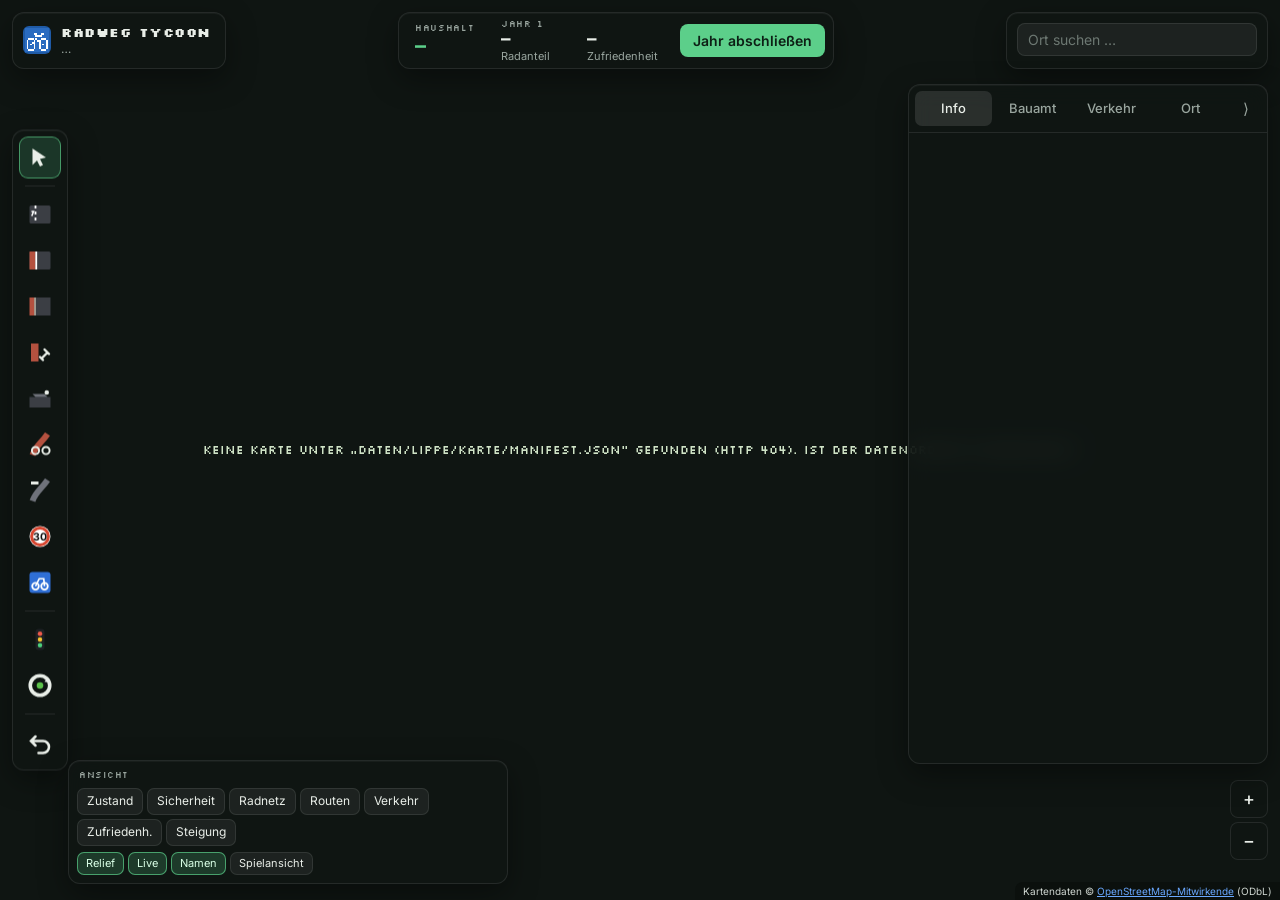
==== commit db705dfa: "Spielansicht: isometrische Ansicht im Hauptspiel - isoansicht.js (aus dem Prototyp): Iso-Renderer al" ====
--- a/viewer/web/index.html
+++ b/viewer/web/index.html
@@ -90,13 +90,14 @@
       <button id="t-relief" aria-pressed="true" title="Relief (G)">Relief</button>
       <button id="t-live" aria-pressed="true" title="Live-Verkehr (L)">Live</button>
       <button id="t-names" aria-pressed="true" title="Straßennamen (N)">Namen</button>
-      <button id="t-iso" title="Isometrische Ansicht der Bildmitte (I)">Iso ↗</button>
+      <button id="t-iso" aria-pressed="false" title="Spielansicht (I) – auch durch weites Hineinzoomen">Spielansicht</button>
+      <button id="t-haus" class="nur-iso" aria-pressed="false" title="Häuser flach (H)">Häuser flach</button>
     </div>
   </div>
   <div class="glass legend" id="legend" hidden></div>
   <div class="livebox" id="live" hidden></div>
 
-  <div class="zoom"><button class="btn" id="z-in" aria-label="Hineinzoomen">+</button><button class="btn" id="z-out" aria-label="Herauszoomen">−</button></div>
+  <div class="zoom"><button class="btn nur-iso" id="r-l" title="Drehen (Q)">⟲</button><button class="btn nur-iso" id="r-r" title="Drehen (E)">⟳</button><button class="btn" id="z-in" aria-label="Hineinzoomen">+</button><button class="btn" id="z-out" aria-label="Herauszoomen">−</button></div>
   <div class="glass tip" id="tip" hidden></div>
   <div class="attr">Kartendaten © <a href="https://www.openstreetmap.org/copyright" target="_blank" rel="noopener">OpenStreetMap-Mitwirkende</a> (ODbL)</div>
 
--- a/viewer/web/style.css
+++ b/viewer/web/style.css
@@ -95,7 +95,12 @@
 .rt i,.chip.route i{width:14px;height:5px;display:inline-block;flex:none;margin-right:4px;vertical-align:middle;border-radius:2px}
 
 .livebox{position:absolute;right:62px;bottom:16px;font-size:11px;color:var(--muted);background:var(--glass);border:1px solid var(--line);border-radius:999px;padding:4px 12px;white-space:nowrap;font-variant-numeric:tabular-nums}
-.zoom{position:absolute;right:12px;bottom:40px;display:flex;flex-direction:column;gap:4px}
+.zoom{position:absolute;right:12px;bottom:40px;display:grid;grid-template-columns:38px;gap:4px}
+body.iso .zoom{grid-template-columns:38px 38px}
+body.iso .zoom #z-in{grid-column:2;grid-row:1}
+body.iso .zoom #z-out{grid-column:2;grid-row:2}
+body.iso .zoom #r-l{grid-column:1;grid-row:1}
+body.iso .zoom #r-r{grid-column:1;grid-row:2}
 .zoom .btn{width:38px;height:38px;padding:0;font-size:18px;background:var(--glass);backdrop-filter:blur(12px)}
 .attr{position:absolute;right:0;bottom:0;font-size:10px;color:#cfd6d0;background:rgba(10,14,12,.65);padding:2px 8px;border-top-left-radius:8px}
 .tip{position:absolute;pointer-events:none;padding:7px 10px;max-width:280px;font-size:12px;z-index:5}
@@ -171,3 +176,4 @@
   .side.zu{transform:translateY(calc(100% - 44px))}
   .toolpanel{top:auto;bottom:76px;width:calc(100% - 24px);min-width:0}
 }
+body:not(.iso) .nur-iso{display:none}
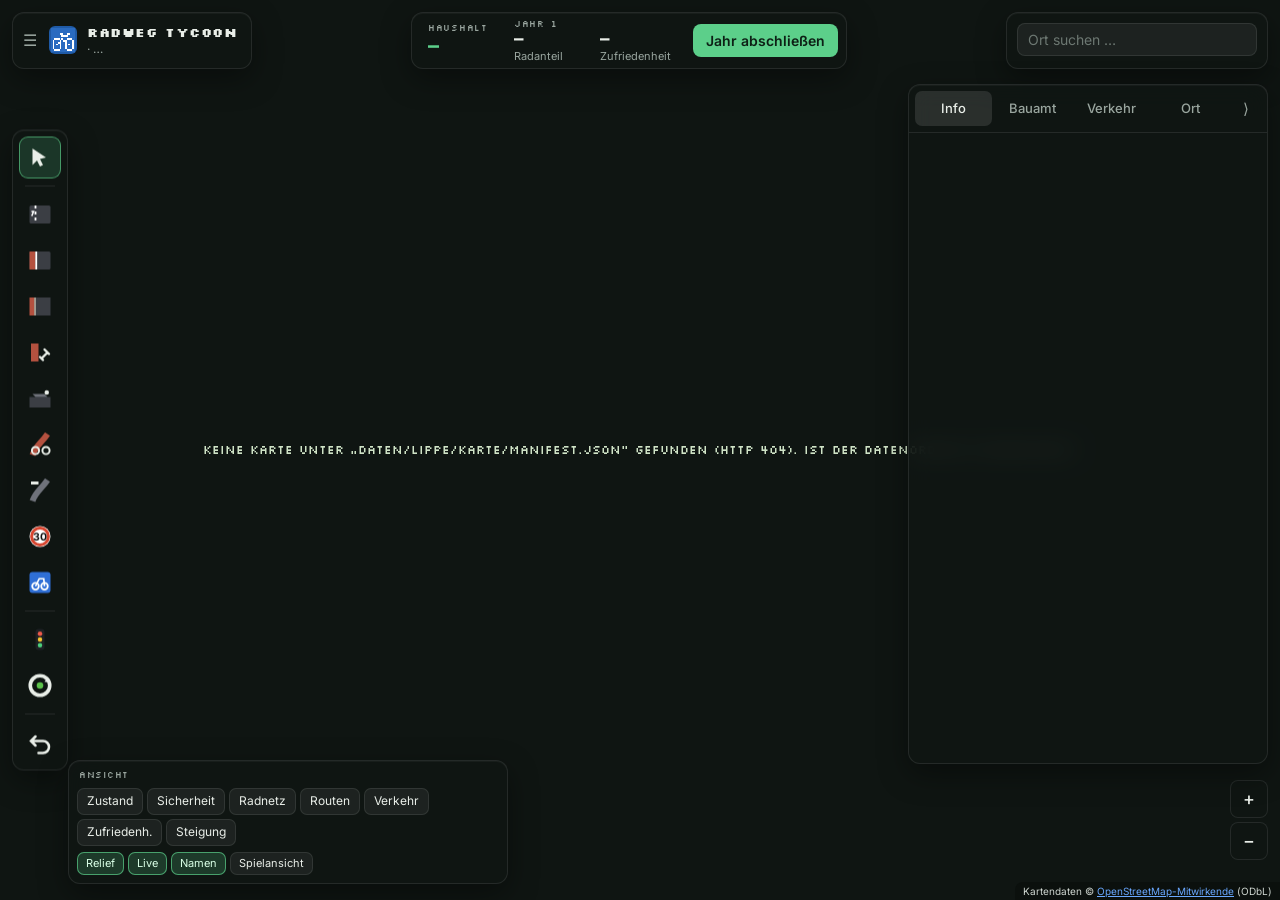
==== commit 3752ad53: "Hauptmenü, Spielgebiet als Kreis, Speicherplätze - Hauptmenü beim Start und im Spiel (Logo oder M): " ====
--- a/viewer/web/index.html
+++ b/viewer/web/index.html
@@ -33,8 +33,8 @@
   <div class="loading" id="loading">Karte wird geladen …</div>
 
   <header class="top">
-    <div class="glass brand"><img src="logo.svg" alt="" width="28" height="28">
-      <div><div class="brand-name">Radweg Tycoon</div><div class="brand-sub"><span id="region">…</span><span id="stand"></span></div></div></div>
+    <button class="glass brand" id="menu-auf" title="Menü (M)"><span class="burger">☰</span><img src="logo.svg" alt="" width="28" height="28">
+      <div><div class="brand-name">Radweg Tycoon</div><div class="brand-sub"><span id="spielname"></span> · <span id="region">…</span><span id="stand"></span></div></div></button>
     <div class="glass stats">
       <div class="stat money"><span class="lbl">Haushalt</span><b id="kasse">–</b></div>
       <div class="stat"><span class="lbl" id="jahr">Jahr 1</span><b id="top-anteil" title="Radanteil (Modell)">–</b><small>Radanteil</small></div>
@@ -92,10 +92,12 @@
       <button id="t-names" aria-pressed="true" title="Straßennamen (N)">Namen</button>
       <button id="t-iso" aria-pressed="false" title="Spielansicht (I) – auch durch weites Hineinzoomen">Spielansicht</button>
       <button id="t-haus" class="nur-iso" aria-pressed="false" title="Häuser flach (H)">Häuser flach</button>
+      <button id="t-zeit" class="nur-iso" title="Tageszeit wechseln (U)">☀ Tag</button>
     </div>
   </div>
   <div class="glass legend" id="legend" hidden></div>
   <div class="livebox" id="live" hidden></div>
+  <div id="floats"></div>
 
   <div class="zoom"><button class="btn nur-iso" id="r-l" title="Drehen (Q)">⟲</button><button class="btn nur-iso" id="r-r" title="Drehen (E)">⟳</button><button class="btn" id="z-in" aria-label="Hineinzoomen">+</button><button class="btn" id="z-out" aria-label="Herauszoomen">−</button></div>
   <div class="glass tip" id="tip" hidden></div>
@@ -120,6 +122,20 @@
       <div class="lbl" style="margin-top:14px">Region</div><div class="facts" id="facts"></div>
     </div>
   </aside>
+  <section class="glass gebietwahl" id="gebietwahl" hidden>
+    <div class="gw-kopf"><b>Spielgebiet wählen</b><span class="tp-info">Klicke auf die Karte, um den Mittelpunkt zu setzen. Ziehen verschiebt, Mausrad zoomt.</span></div>
+    <div class="gw-radius"><label for="gw-r">Radius</label><input type="range" id="gw-r" min="0" max="100" value="35"><b id="gw-rtext">–</b></div>
+    <div class="seg gw-preset"><button data-r="1000">1 km</button><button data-r="3000">3 km</button><button data-r="10000">10 km</button><button data-r="25000">25 km</button><button data-r="0">Ganze Region</button></div>
+    <div class="tp-body" id="gw-info"></div>
+    <div class="tp-actions"><button class="btn" id="gw-abbruch">Zurück</button><button class="btn primary" id="gw-start">Spiel starten</button></div>
+  </section>
+  <div class="menu" id="menu" hidden>
+    <div class="menu-karte glass" role="dialog" aria-modal="true" aria-label="Hauptmenü">
+      <div class="menu-kopf"><img src="logo.svg" alt="" width="56" height="56"><div><h1>Radweg Tycoon</h1><div class="menu-region" id="menu-region"></div></div></div>
+      <div id="menu-inhalt"></div>
+    </div>
+  </div>
+  <input type="file" id="import-datei" accept="application/json,.json" hidden>
 </main>
 <script type="module" src="js/app.js"></script>
 </body>
--- a/viewer/web/style.css
+++ b/viewer/web/style.css
@@ -61,7 +61,7 @@
 .tools .sep{height:1px;background:var(--line);margin:3px 6px}
 
 /* Werkzeug-Panel */
-.toolpanel{position:absolute;left:50%;top:84px;transform:translateX(-50%);width:min(560px,calc(100% - 520px));min-width:420px;padding:12px 14px;display:flex;flex-direction:column;gap:10px}
+.toolpanel{position:absolute;left:50%;bottom:16px;transform:translateX(-50%);width:min(560px,calc(100% - 520px));min-width:420px;padding:12px 14px;display:flex;flex-direction:column;gap:10px}
 .tp-head{display:flex;gap:10px;align-items:flex-start}
 .tp-icon{width:28px;height:28px;flex:none}
 .tp-head b{font-size:15px}
@@ -177,3 +177,44 @@
   .toolpanel{top:auto;bottom:76px;width:calc(100% - 24px);min-width:0}
 }
 body:not(.iso) .nur-iso{display:none}
+#floats{position:absolute;inset:0;pointer-events:none;overflow:hidden}
+.float{position:absolute;transform:translate(-50%,-50%);font-weight:700;font-size:15px;padding:3px 9px;border-radius:999px;background:rgba(16,22,20,.85);border:1px solid var(--line);white-space:nowrap;animation:steigen 2.6s ease-out forwards;font-variant-numeric:tabular-nums}
+.float.kosten{color:#ffb4aa}.float.gut{color:#8ff0b5}.float.schlecht{color:#ffb4aa}
+@keyframes steigen{0%{opacity:0;margin-top:8px}12%{opacity:1}75%{opacity:1}100%{opacity:0;margin-top:-56px}}
+.stage.bauen .views,.stage.bauen .legend{display:none}
+.toast{position:absolute;left:50%;top:92px;transform:translateX(-50%);background:var(--glass);border:1px solid var(--line);border-radius:999px;padding:6px 14px;font-size:13px;animation:steigen 2.6s ease-out forwards}
+
+/* Menü */
+.brand{cursor:pointer;color:var(--ink);text-align:left}
+.brand:hover{background:rgba(30,40,36,.9)}
+.burger{font-size:16px;color:var(--muted);margin-right:2px}
+.menu{position:absolute;inset:0;z-index:20;display:grid;place-items:center;background:rgba(6,10,8,.55);backdrop-filter:blur(6px);-webkit-backdrop-filter:blur(6px);padding:16px}
+.menu-karte{width:min(520px,100%);max-height:calc(100% - 32px);overflow:auto;padding:22px 24px}
+.menu-kopf{display:flex;gap:14px;align-items:center;margin-bottom:18px}
+.menu-kopf img{image-rendering:pixelated;border-radius:10px}
+.menu-kopf h1{font-family:var(--f-px);font-size:22px;margin:0;letter-spacing:.03em}
+.menu-region{color:var(--muted);font-size:13px}
+.menu-liste{display:flex;flex-direction:column;gap:8px}
+.menu-btn{display:flex;justify-content:space-between;align-items:center;gap:10px;width:100%;text-align:left;background:var(--glass-2);border:1px solid var(--line);border-radius:10px;padding:12px 14px;cursor:pointer;font-size:15px;font-weight:600}
+.menu-btn:hover{background:var(--glass-3)}
+.menu-btn small{display:block;font-weight:400;font-size:12px;color:var(--muted);margin-top:2px}
+.menu-btn.primary{background:rgba(92,207,138,.18);border-color:rgba(92,207,138,.6)}
+.menu-btn .pfeil{color:var(--muted)}
+.menu h2{font-size:15px;margin:0 0 10px}
+.menu .feld{display:flex;flex-direction:column;gap:4px;margin-bottom:12px}
+.menu .feld input{background:var(--glass-2);border:1px solid var(--line);border-radius:8px;padding:8px 10px}
+.slot{display:grid;grid-template-columns:1fr auto;gap:4px 10px;align-items:center;background:var(--glass-2);border:1px solid var(--line);border-radius:10px;padding:10px 12px}
+.slot .meta{font-size:12px;color:var(--muted)}
+.slot .aktionen{display:flex;gap:6px;grid-row:1/3;grid-column:2}
+.slot.leer{opacity:.75}
+.menu .zurueck{margin-top:14px}
+.tastenliste{display:grid;grid-template-columns:auto 1fr;gap:6px 14px;font-size:13px}
+.tastenliste kbd{font-family:var(--f-px);font-size:10px;background:var(--glass-3);border:1px solid var(--line);border-radius:5px;padding:2px 6px;justify-self:start}
+/* Gebietswahl */
+.gebietwahl{position:absolute;left:50%;bottom:16px;transform:translateX(-50%);width:min(620px,calc(100% - 24px));padding:12px 14px;display:flex;flex-direction:column;gap:10px;z-index:6}
+.gw-kopf{display:flex;flex-direction:column;gap:2px}
+.gw-kopf b{font-size:15px}
+.gw-radius{display:flex;align-items:center;gap:10px}
+.gw-radius input{flex:1;accent-color:var(--accent)}
+.gw-radius b{min-width:78px;text-align:right;font-variant-numeric:tabular-nums}
+body.wahl .tools,body.wahl .views,body.wahl .side,body.wahl .stats,body.wahl .legend,body.wahl .livebox{display:none}
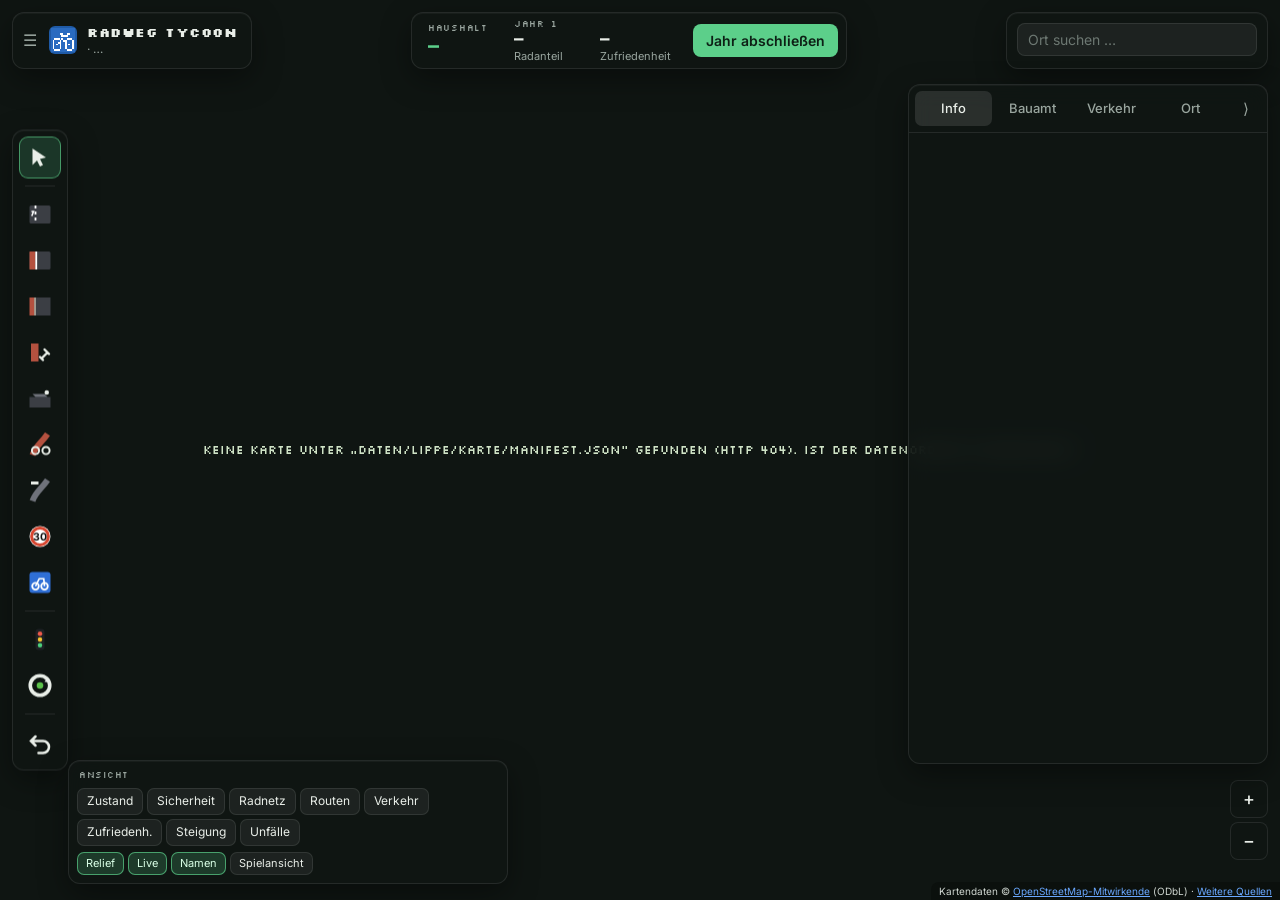
==== commit e7dc0281: "Viewer: Unfälle-Ebene, gezählter Kfz-Verkehr, Zensus-Einwohner, Quellen - Ebene Unfälle (X): Unfalla" ====
--- a/viewer/web/index.html
+++ b/viewer/web/index.html
@@ -85,6 +85,7 @@
       <button data-ov="verkehr" aria-pressed="false" title="Radverkehr (V)">Verkehr</button>
       <button data-ov="zuf" aria-pressed="false" title="Zufriedenheit (F)">Zufriedenh.</button>
       <button data-ov="steig" aria-pressed="false" title="Steigung (B)">Steigung</button>
+      <button data-ov="unf" aria-pressed="false" title="Unfälle (X)">Unfälle</button>
     </div>
     <div class="seg small">
       <button id="t-relief" aria-pressed="true" title="Relief (G)">Relief</button>
@@ -101,7 +102,7 @@
 
   <div class="zoom"><button class="btn nur-iso" id="r-l" title="Drehen (Q)">⟲</button><button class="btn nur-iso" id="r-r" title="Drehen (E)">⟳</button><button class="btn" id="z-in" aria-label="Hineinzoomen">+</button><button class="btn" id="z-out" aria-label="Herauszoomen">−</button></div>
   <div class="glass tip" id="tip" hidden></div>
-  <div class="attr">Kartendaten © <a href="https://www.openstreetmap.org/copyright" target="_blank" rel="noopener">OpenStreetMap-Mitwirkende</a> (ODbL)</div>
+  <div class="attr">Kartendaten © <a href="https://www.openstreetmap.org/copyright" target="_blank" rel="noopener">OpenStreetMap-Mitwirkende</a> (ODbL) · <button class="quellen-btn" id="quellen">Weitere Quellen</button></div>
 
   <aside class="glass side" id="side">
     <div class="tabs" role="tablist">
--- a/viewer/web/style.css
+++ b/viewer/web/style.css
@@ -218,3 +218,4 @@
 .gw-radius input{flex:1;accent-color:var(--accent)}
 .gw-radius b{min-width:78px;text-align:right;font-variant-numeric:tabular-nums}
 body.wahl .tools,body.wahl .views,body.wahl .side,body.wahl .stats,body.wahl .legend,body.wahl .livebox{display:none}
+.quellen-btn{background:none;border:0;color:var(--sign);cursor:pointer;font-size:10px;padding:0;text-decoration:underline}
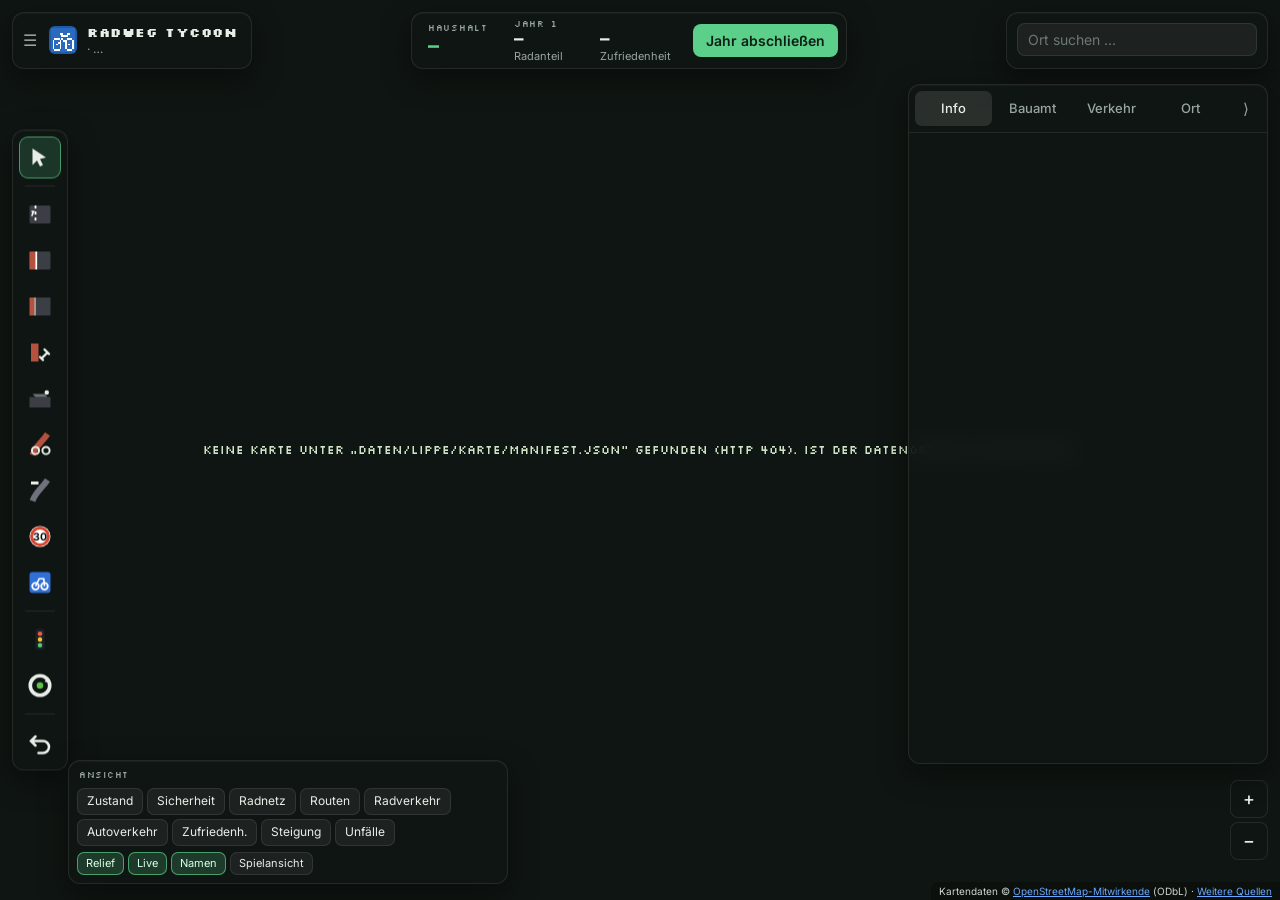
==== commit 79789373: "Autoverkehr im Verkehrsmodell, geeicht an Zählstellen; Unfallatlas robuster - Zweiter Dijkstra je St" ====
--- a/viewer/web/index.html
+++ b/viewer/web/index.html
@@ -82,7 +82,8 @@
       <button data-ov="risk" aria-pressed="false" title="Sicherheit (S)">Sicherheit</button>
       <button data-ov="net" aria-pressed="false" title="Radnetz (R)">Radnetz</button>
       <button data-ov="route" aria-pressed="false" title="Radrouten (T)">Routen</button>
-      <button data-ov="verkehr" aria-pressed="false" title="Radverkehr (V)">Verkehr</button>
+      <button data-ov="verkehr" aria-pressed="false" title="Radverkehr (V)">Radverkehr</button>
+      <button data-ov="kfz" aria-pressed="false" title="Autoverkehr (P)">Autoverkehr</button>
       <button data-ov="zuf" aria-pressed="false" title="Zufriedenheit (F)">Zufriedenh.</button>
       <button data-ov="steig" aria-pressed="false" title="Steigung (B)">Steigung</button>
       <button data-ov="unf" aria-pressed="false" title="Unfälle (X)">Unfälle</button>
